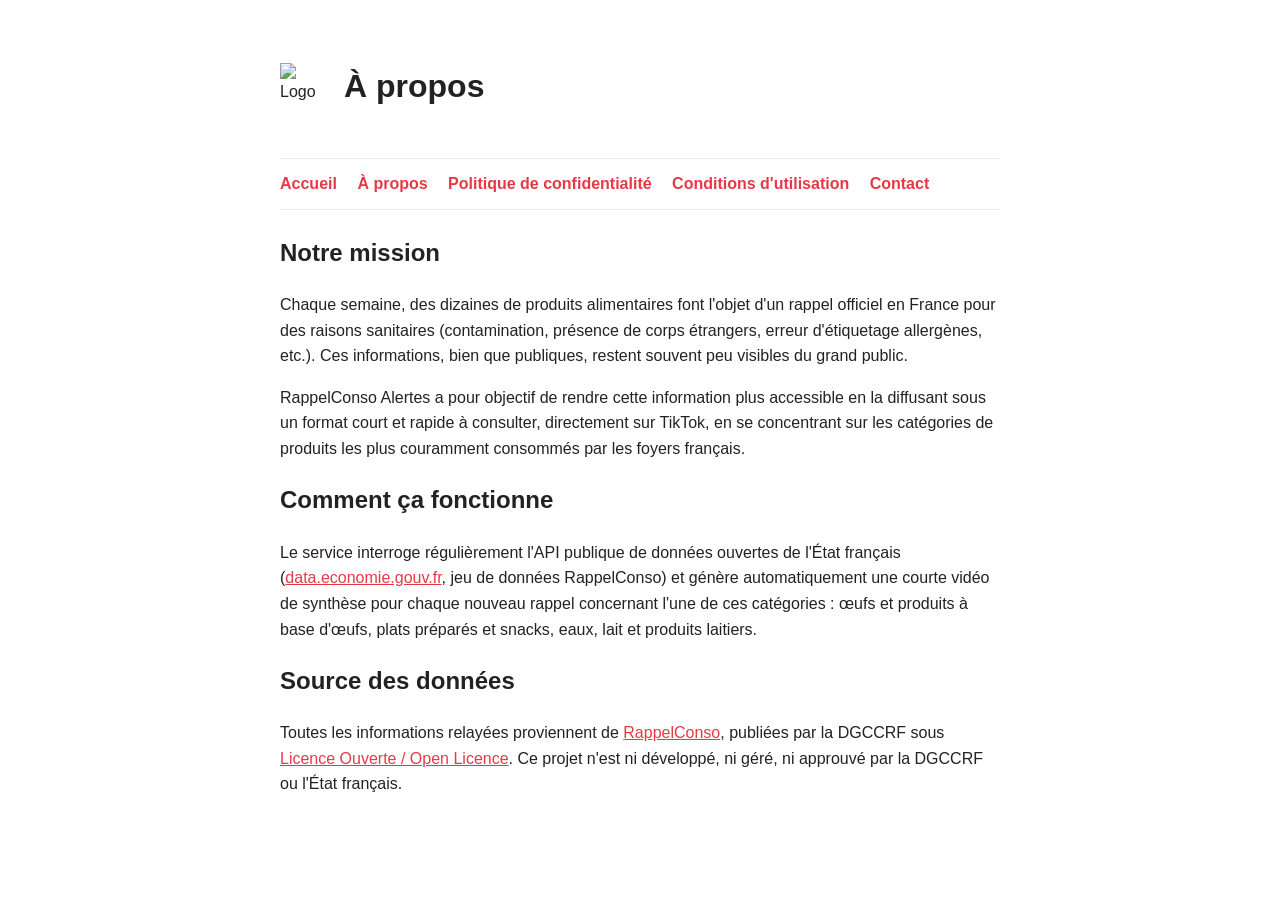
==== about.html @ c3571bfc "Add files via upload" ====
<!DOCTYPE html>
<html lang="fr">
<head>
  <meta charset="UTF-8">
  <meta name="viewport" content="width=device-width, initial-scale=1.0">
  <title>À propos — RappelConso Alertes</title>
  <style>
    body { font-family: -apple-system, Arial, sans-serif; max-width: 720px; margin: 40px auto; padding: 0 20px; line-height: 1.6; color: #222; }
    header { display: flex; align-items: center; gap: 16px; margin-bottom: 24px; }
    img.icon { width: 48px; height: 48px; }
    nav { margin: 24px 0; padding: 12px 0; border-top: 1px solid #eee; border-bottom: 1px solid #eee; }
    nav a { margin-right: 16px; color: #E63946; text-decoration: none; font-weight: 600; }
    nav a:hover { text-decoration: underline; }
    a { color: #E63946; }
  </style>
</head>
<body>
  <header>
    <img class="icon" src="app_icon.png" alt="Logo RappelConso Alertes">
    <h1>À propos</h1>
  </header>

  <nav>
    <a href="index.html">Accueil</a>
    <a href="about.html">À propos</a>
    <a href="privacy.html">Politique de confidentialité</a>
    <a href="terms.html">Conditions d'utilisation</a>
    <a href="contact.html">Contact</a>
  </nav>

  <h2>Notre mission</h2>
  <p>
    Chaque semaine, des dizaines de produits alimentaires font l'objet d'un
    rappel officiel en France pour des raisons sanitaires (contamination,
    présence de corps étrangers, erreur d'étiquetage allergènes, etc.).
    Ces informations, bien que publiques, restent souvent peu visibles du
    grand public.
  </p>
  <p>
    RappelConso Alertes a pour objectif de rendre cette information plus
    accessible en la diffusant sous un format court et rapide à consulter,
    directement sur TikTok, en se concentrant sur les catégories de produits
    les plus couramment consommés par les foyers français.
  </p>

  <h2>Comment ça fonctionne</h2>
  <p>
    Le service interroge régulièrement l'API publique de données ouvertes
    de l'État français (<a href="https://data.economie.gouv.fr/" target="_blank" rel="noopener">data.economie.gouv.fr</a>,
    jeu de données RappelConso) et génère automatiquement une courte vidéo
    de synthèse pour chaque nouveau rappel concernant l'une de ces
    catégories : œufs et produits à base d'œufs, plats préparés et snacks,
    eaux, lait et produits laitiers.
  </p>

  <h2>Source des données</h2>
  <p>
    Toutes les informations relayées proviennent de
    <a href="https://rappel.conso.gouv.fr/" target="_blank" rel="noopener">RappelConso</a>,
    publiées par la DGCCRF sous
    <a href="https://www.etalab.gouv.fr/licence-ouverte-open-licence/" target="_blank" rel="noopener">Licence Ouverte / Open Licence</a>.
    Ce projet n'est ni développé, ni géré, ni approuvé par la DGCCRF ou
    l'État français.
  </p>
</body>
</html>
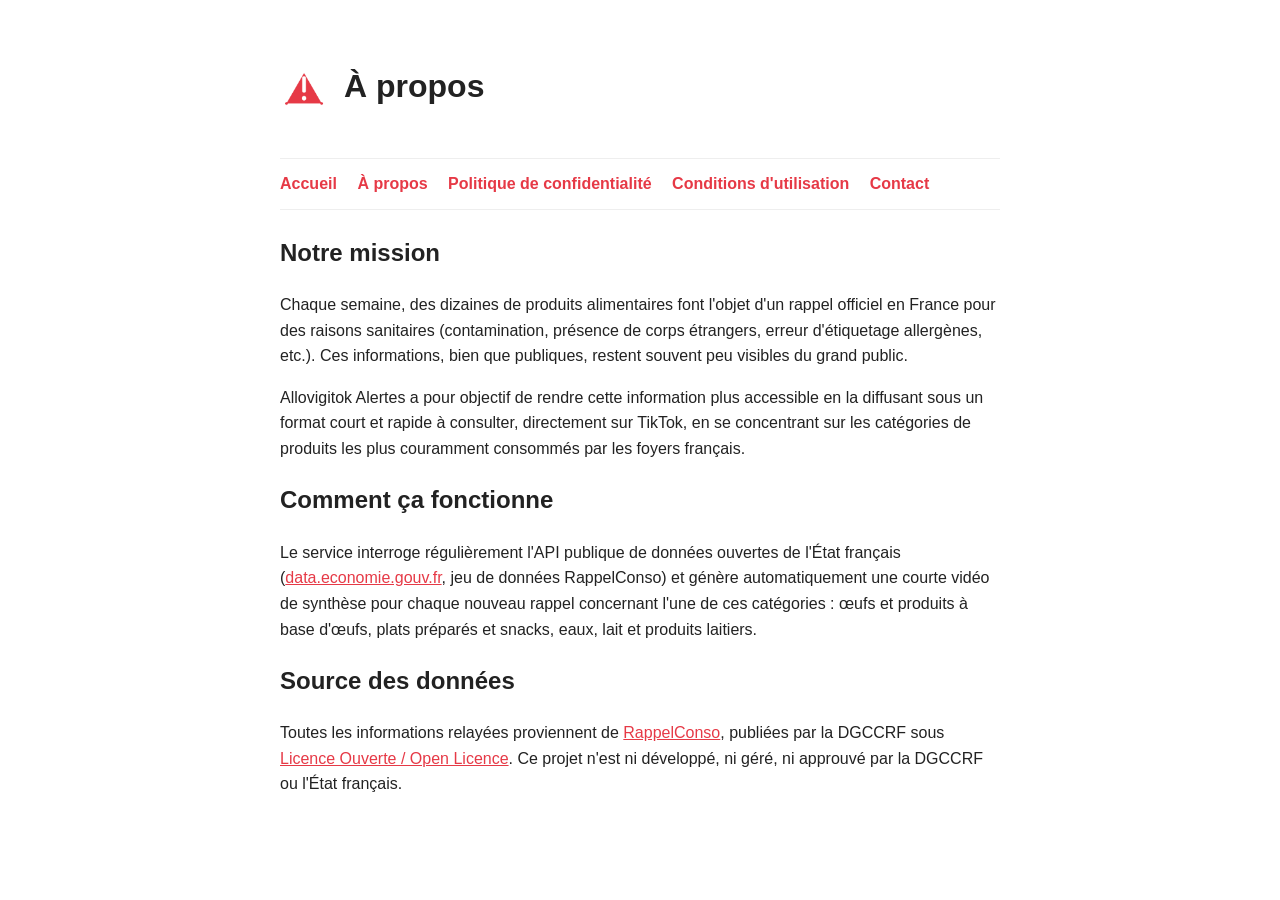
==== commit ffbab13f: "Rename RappelConso Alertes to Allovigitok Alertes" ====
--- a/about.html
+++ b/about.html
@@ -3,7 +3,7 @@
 <head>
   <meta charset="UTF-8">
   <meta name="viewport" content="width=device-width, initial-scale=1.0">
-  <title>À propos — RappelConso Alertes</title>
+  <title>À propos — Allovigitok Alertes</title>
   <style>
     body { font-family: -apple-system, Arial, sans-serif; max-width: 720px; margin: 40px auto; padding: 0 20px; line-height: 1.6; color: #222; }
     header { display: flex; align-items: center; gap: 16px; margin-bottom: 24px; }
@@ -37,7 +37,7 @@
     grand public.
   </p>
   <p>
-    RappelConso Alertes a pour objectif de rendre cette information plus
+    Allovigitok Alertes a pour objectif de rendre cette information plus
     accessible en la diffusant sous un format court et rapide à consulter,
     directement sur TikTok, en se concentrant sur les catégories de produits
     les plus couramment consommés par les foyers français.
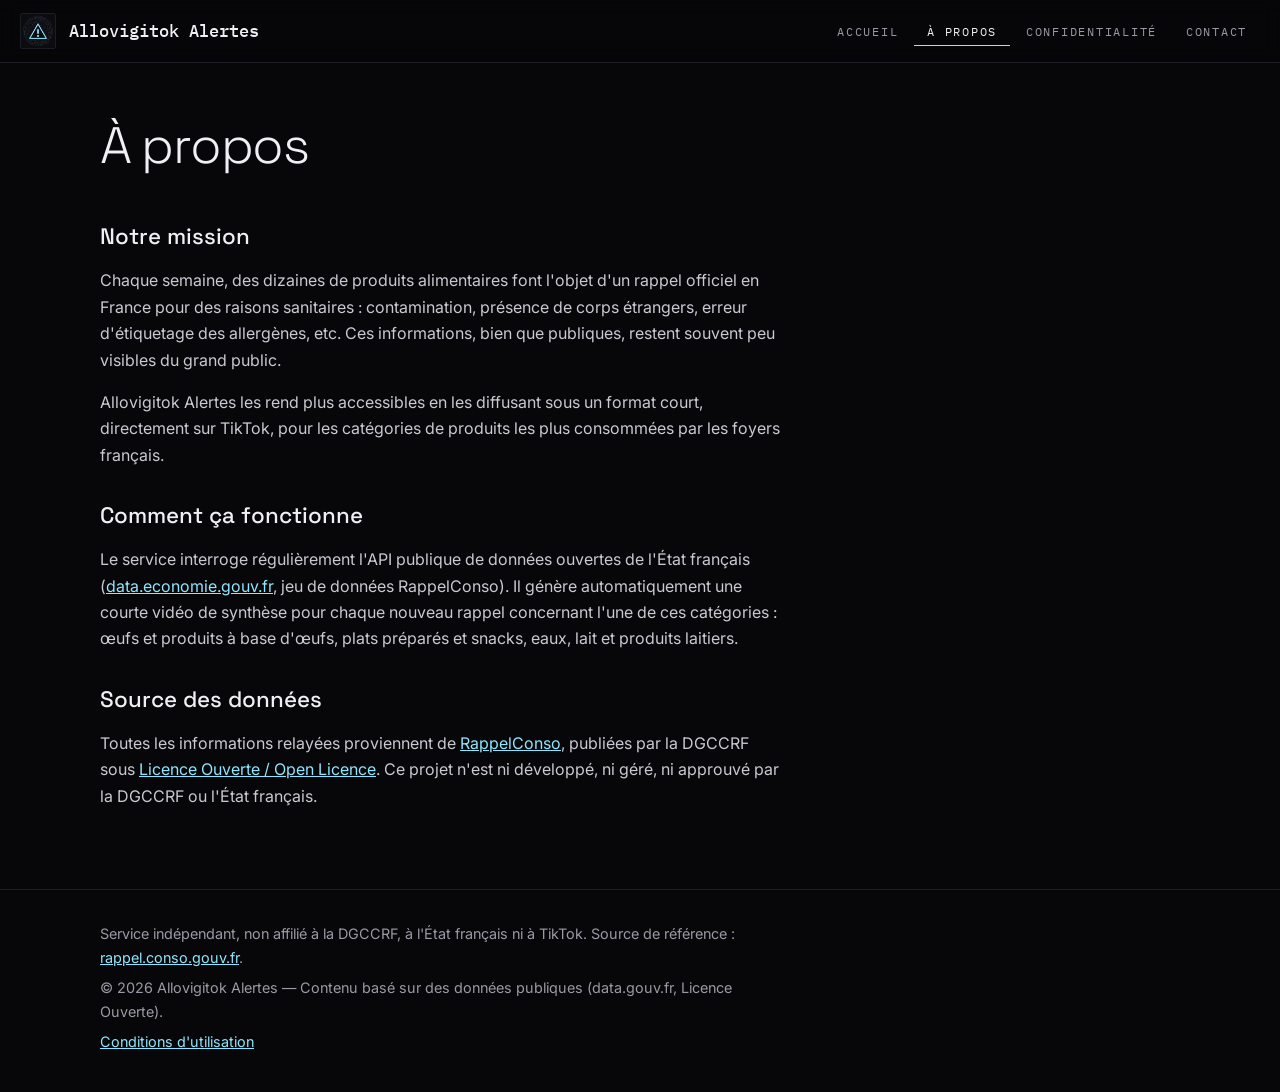
==== commit ebefcaf1: "Add files via upload" ====
--- a/about.html
+++ b/about.html
@@ -1,66 +1,47 @@
 <!DOCTYPE html>
 <html lang="fr">
 <head>
-  <meta charset="UTF-8">
-  <meta name="viewport" content="width=device-width, initial-scale=1.0">
-  <title>À propos — Allovigitok Alertes</title>
-  <style>
-    body { font-family: -apple-system, Arial, sans-serif; max-width: 720px; margin: 40px auto; padding: 0 20px; line-height: 1.6; color: #222; }
-    header { display: flex; align-items: center; gap: 16px; margin-bottom: 24px; }
-    img.icon { width: 48px; height: 48px; }
-    nav { margin: 24px 0; padding: 12px 0; border-top: 1px solid #eee; border-bottom: 1px solid #eee; }
-    nav a { margin-right: 16px; color: #E63946; text-decoration: none; font-weight: 600; }
-    nav a:hover { text-decoration: underline; }
-    a { color: #E63946; }
-  </style>
+<meta charset="utf-8">
+<meta name="viewport" content="width=device-width, initial-scale=1">
+<title>À propos — Allovigitok Alertes</title>
+<link rel="icon" href="app_icon.png">
+<link rel="preconnect" href="https://fonts.googleapis.com">
+<link rel="preconnect" href="https://fonts.gstatic.com" crossorigin>
+<link rel="stylesheet" href="https://fonts.googleapis.com/css2?family=Space+Grotesk:wght@300;500&amp;family=Inter:wght@400;500&amp;family=IBM+Plex+Mono:wght@400;500&display=swap">
+<link rel="stylesheet" href="style.css">
 </head>
 <body>
-  <header>
-    <img class="icon" src="app_icon.png" alt="Logo RappelConso Alertes">
-    <h1>À propos</h1>
-  </header>
+<header class="site-header"><div class="wrap bar">
+  <a class="brand" href="index.html"><img src="app_icon.png" alt="" width="32" height="32">Allovigitok Alertes</a>
+  <button class="menu-btn" aria-expanded="false" aria-controls="nav">Menu</button>
+  <nav id="nav" aria-label="Navigation principale"><ul>
+    <li><a href="index.html">Accueil</a></li>
+    <li><a href="about.html" aria-current="page">À propos</a></li>
+    <li><a href="privacy.html">Confidentialité</a></li>
+    <li><a href="contact.html">Contact</a></li>
+  </ul></nav>
+</div></header>
 
-  <nav>
-    <a href="index.html">Accueil</a>
-    <a href="about.html">À propos</a>
-    <a href="privacy.html">Politique de confidentialité</a>
-    <a href="terms.html">Conditions d'utilisation</a>
-    <a href="contact.html">Contact</a>
-  </nav>
+<main class="wrap">
+  <div class="page-head"><h1>À propos</h1></div>
+  <div class="prose">
+    <h2>Notre mission</h2>
+    <p>Chaque semaine, des dizaines de produits alimentaires font l'objet d'un rappel officiel en France pour des raisons sanitaires : contamination, présence de corps étrangers, erreur d'étiquetage des allergènes, etc. Ces informations, bien que publiques, restent souvent peu visibles du grand public.</p>
+    <p>Allovigitok Alertes les rend plus accessibles en les diffusant sous un format court, directement sur TikTok, pour les catégories de produits les plus consommées par les foyers français.</p>
 
-  <h2>Notre mission</h2>
-  <p>
-    Chaque semaine, des dizaines de produits alimentaires font l'objet d'un
-    rappel officiel en France pour des raisons sanitaires (contamination,
-    présence de corps étrangers, erreur d'étiquetage allergènes, etc.).
-    Ces informations, bien que publiques, restent souvent peu visibles du
-    grand public.
-  </p>
-  <p>
-    Allovigitok Alertes a pour objectif de rendre cette information plus
-    accessible en la diffusant sous un format court et rapide à consulter,
-    directement sur TikTok, en se concentrant sur les catégories de produits
-    les plus couramment consommés par les foyers français.
-  </p>
+    <h2>Comment ça fonctionne</h2>
+    <p>Le service interroge régulièrement l'API publique de données ouvertes de l'État français (<a href="https://data.economie.gouv.fr/" rel="noopener">data.economie.gouv.fr</a>, jeu de données RappelConso). Il génère automatiquement une courte vidéo de synthèse pour chaque nouveau rappel concernant l'une de ces catégories : œufs et produits à base d'œufs, plats préparés et snacks, eaux, lait et produits laitiers.</p>
 
-  <h2>Comment ça fonctionne</h2>
-  <p>
-    Le service interroge régulièrement l'API publique de données ouvertes
-    de l'État français (<a href="https://data.economie.gouv.fr/" target="_blank" rel="noopener">data.economie.gouv.fr</a>,
-    jeu de données RappelConso) et génère automatiquement une courte vidéo
-    de synthèse pour chaque nouveau rappel concernant l'une de ces
-    catégories : œufs et produits à base d'œufs, plats préparés et snacks,
-    eaux, lait et produits laitiers.
-  </p>
+    <h2>Source des données</h2>
+    <p>Toutes les informations relayées proviennent de <a href="https://rappel.conso.gouv.fr/" rel="noopener">RappelConso</a>, publiées par la DGCCRF sous <a href="https://www.etalab.gouv.fr/licence-ouverte-open-licence/" rel="noopener">Licence Ouverte / Open Licence</a>. Ce projet n'est ni développé, ni géré, ni approuvé par la DGCCRF ou l'État français.</p>
+  </div>
+</main>
 
-  <h2>Source des données</h2>
-  <p>
-    Toutes les informations relayées proviennent de
-    <a href="https://rappel.conso.gouv.fr/" target="_blank" rel="noopener">RappelConso</a>,
-    publiées par la DGCCRF sous
-    <a href="https://www.etalab.gouv.fr/licence-ouverte-open-licence/" target="_blank" rel="noopener">Licence Ouverte / Open Licence</a>.
-    Ce projet n'est ni développé, ni géré, ni approuvé par la DGCCRF ou
-    l'État français.
-  </p>
+<footer class="site-footer"><div class="wrap">
+  <p>Service indépendant, non affilié à la DGCCRF, à l'État français ni à TikTok. Source de référence : <a href="https://rappel.conso.gouv.fr/" rel="noopener">rappel.conso.gouv.fr</a>.</p>
+  <p>© 2026 Allovigitok Alertes — Contenu basé sur des données publiques (data.gouv.fr, Licence Ouverte).</p>
+  <p><a href="terms.html">Conditions d'utilisation</a></p>
+</div></footer>
+<script src="script.js"></script>
 </body>
 </html>
--- a/style.css
+++ b/style.css
@@ -0,0 +1,77 @@
+/* Allovigitok Alertes — thème sombre */
+:root{
+  --bg:#070709;--surface:#0f0f14;--ink:#f0f0f4;--muted:#9a9aa6;--line:#1d1d25;
+  --accent:#8fe7ff;--accent-ink:#06121a;--alert:#ff5a67;--yolk:#f4b942;--water:#5cc0e0;--r:10px;
+  --font-h:"Space Grotesk",system-ui,sans-serif;
+  --font-b:"Inter",system-ui,-apple-system,"Segoe UI",sans-serif;
+  --font-m:"IBM Plex Mono",ui-monospace,Menlo,Consolas,monospace;
+}
+*{box-sizing:border-box}
+html{scroll-padding-top:5rem;color-scheme:dark}
+body{margin:0;background:var(--bg);color:var(--ink);font:1rem/1.65 var(--font-b);-webkit-font-smoothing:antialiased}
+a{color:var(--accent)}
+a:focus-visible,button:focus-visible{outline:3px solid var(--accent);outline-offset:3px;border-radius:4px}
+img{max-width:100%;display:block}
+.wrap{width:min(1080px,100% - 2.5rem);margin-inline:auto}
+
+/* En-tête */
+.site-header{position:sticky;top:0;z-index:10;background:rgba(7,7,9,.85);backdrop-filter:blur(10px);border-bottom:1px solid var(--line)}
+.bar{display:flex;align-items:center;justify-content:space-between;gap:1rem;min-height:62px;width:min(1280px,100% - 2.5rem)}
+.brand{display:flex;align-items:center;gap:.8rem;font:500 1.05rem var(--font-m);color:var(--ink);text-decoration:none}
+.brand img{width:36px;height:36px;border-radius:2px;border:1px solid var(--line)}
+nav ul{display:flex;gap:.2rem;list-style:none;margin:0;padding:0}
+nav a{display:block;padding:.45rem .8rem;color:var(--muted);text-decoration:none;font:400 .78rem var(--font-m);letter-spacing:.14em;text-transform:uppercase}
+nav a:hover{color:var(--ink)}
+nav a[aria-current="page"]{color:var(--ink);box-shadow:inset 0 -1px var(--accent)}
+.menu-btn{display:none;font:400 .78rem var(--font-m);letter-spacing:.14em;text-transform:uppercase;color:var(--ink);background:transparent;border:1px solid var(--line);border-radius:4px;padding:.45rem .9rem;cursor:pointer}
+
+/* Accueil : titre centré + planète de points */
+.hero{position:relative;overflow:hidden;min-height:calc(100svh - 62px);display:grid;place-items:center;text-align:center;padding:4rem 0}
+#planet{position:absolute;left:50%;top:50%;width:min(700px,125vw);aspect-ratio:1;transform:translate(-50%,-40%);pointer-events:none}
+.hero-inner{position:relative;z-index:1;width:min(920px,100% - 2.5rem)}
+h1{font:300 clamp(2.4rem,7vw,5.6rem)/1.06 var(--font-h);letter-spacing:-.025em;margin:0 0 1.6rem}
+.lead{color:var(--muted);font-size:1.05rem;max-width:56ch;margin:0 auto 2rem}
+.actions{display:flex;flex-wrap:wrap;justify-content:center;gap:.8rem}
+.btn{display:inline-block;padding:.85rem 1.6rem;border-radius:4px;font:500 .8rem var(--font-m);letter-spacing:.12em;text-transform:uppercase;text-decoration:none;color:var(--ink);border:1px solid var(--line);background:var(--bg)}
+.btn:hover{border-color:var(--muted)}
+.btn-primary{background:var(--accent);border-color:var(--accent);color:var(--accent-ink)}
+.btn-primary:hover{border-color:var(--accent);filter:brightness(1.08)}
+
+/* Sections */
+.section{padding:3.5rem 0}
+.section h2{font:300 clamp(1.7rem,3vw,2.3rem)/1.15 var(--font-h);margin:0 0 1.8rem;letter-spacing:-.015em}
+.steps{display:grid;grid-template-columns:repeat(3,1fr);gap:1.8rem;list-style:none;margin:0;padding:0;counter-reset:s}
+.steps li{counter-increment:s;border-top:1px solid var(--line);padding-top:1rem}
+.steps li::before{content:counter(s);display:block;font:500 1rem var(--font-m);color:var(--accent);margin-bottom:.6rem}
+.steps h3,.cats h3{font:500 1.15rem var(--font-h);margin:0 0 .3rem}
+.steps p,.cats p{margin:0;color:var(--muted)}
+.cats{display:grid;grid-template-columns:repeat(2,1fr);gap:1.4rem 3rem;list-style:none;margin:0;padding:0}
+.cats li{display:grid;grid-template-columns:auto 1fr;gap:0 .9rem;align-items:start}
+.cats li::before{content:"";width:.7rem;height:.7rem;margin-top:.5rem;border-radius:50%;background:var(--c)}
+.cats li>*{grid-column:2}
+.band{background:var(--surface);border:1px solid var(--line);border-left:3px solid var(--accent);border-radius:var(--r);padding:1.4rem 1.6rem}
+.band p{margin:0;color:var(--muted)}
+.band strong{color:var(--ink)}
+
+/* Pages de texte */
+.page-head{padding:3.5rem 0 1rem}
+.page-head h1{font-size:clamp(2rem,4.5vw,3.2rem);margin:0}
+.meta{color:var(--muted);margin:.6rem 0 0}
+.prose{max-width:68ch;padding-bottom:4rem;color:#c9c9d2}
+.prose h2{font:500 1.4rem/1.2 var(--font-h);color:var(--ink);margin:2.2rem 0 .5rem}
+.prose ul{padding-left:1.2rem}
+.prose li{margin-bottom:.4rem}
+.mail-card{display:flex;flex-wrap:wrap;align-items:center;justify-content:space-between;gap:1rem;background:var(--surface);border:1px solid var(--line);border-radius:var(--r);padding:1.6rem;margin:1.5rem 0}
+.mail-card strong{font:500 1.15rem var(--font-m);color:var(--ink);word-break:break-all}
+
+/* Pied de page */
+.site-footer{border-top:1px solid var(--line);padding:2rem 0;color:var(--muted);font-size:.9rem}
+.site-footer p{margin:0 0 .4rem;max-width:75ch}
+
+@media (max-width:820px){
+  .steps,.cats{grid-template-columns:1fr}
+  .menu-btn{display:block}
+  nav{display:none;position:absolute;left:0;right:0;top:100%;background:var(--bg);border-bottom:1px solid var(--line);padding:.5rem 1.25rem 1rem}
+  nav.open{display:block}
+  nav ul{flex-direction:column}
+}
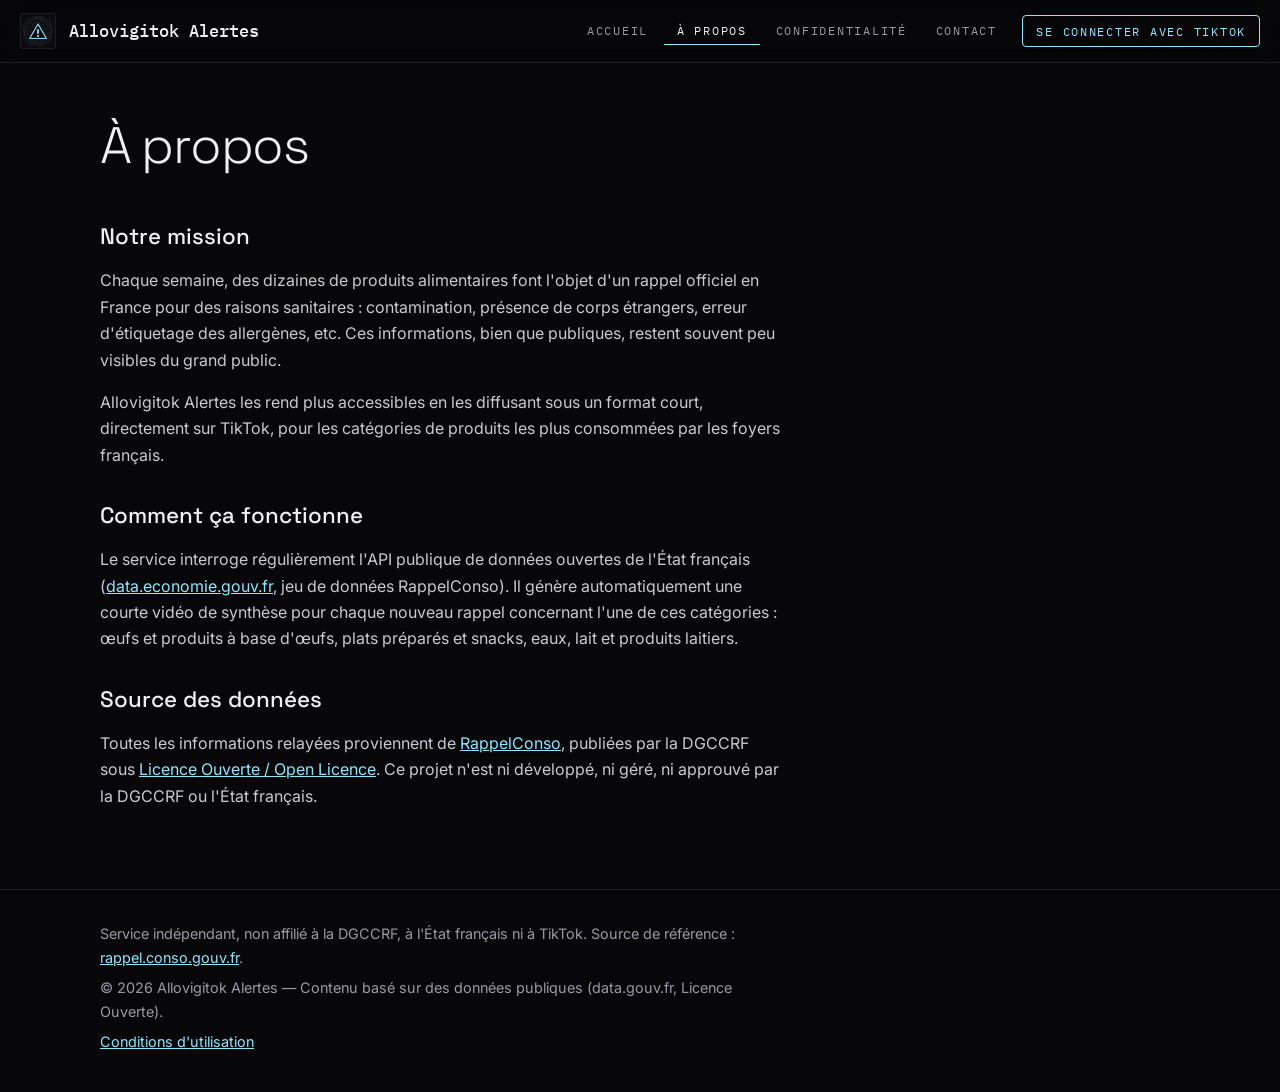
==== commit 70be1190: "Add files via upload" ====
--- a/about.html
+++ b/about.html
@@ -19,6 +19,7 @@
     <li><a href="about.html" aria-current="page">À propos</a></li>
     <li><a href="privacy.html">Confidentialité</a></li>
     <li><a href="contact.html">Contact</a></li>
+    <li><a class="nav-cta" href="https://api-vigitok.belatic.com/api/tiktok/connect">Se connecter avec TikTok</a></li>
   </ul></nav>
 </div></header>
 
--- a/style.css
+++ b/style.css
@@ -68,10 +68,18 @@
 .site-footer{border-top:1px solid var(--line);padding:2rem 0;color:var(--muted);font-size:.9rem}
 .site-footer p{margin:0 0 .4rem;max-width:75ch}
 
-@media (max-width:820px){
-  .steps,.cats{grid-template-columns:1fr}
+.nav-cta{margin-left:.6rem;border:1px solid var(--accent);border-radius:4px;color:var(--accent)}
+nav a.nav-cta:hover{background:var(--accent);color:var(--accent-ink)}
+.btn-accent{border-color:var(--accent);color:var(--accent)}
+.btn-accent:hover{background:var(--accent);border-color:var(--accent);color:var(--accent-ink)}
+
+@media (max-width:1060px){
   .menu-btn{display:block}
   nav{display:none;position:absolute;left:0;right:0;top:100%;background:var(--bg);border-bottom:1px solid var(--line);padding:.5rem 1.25rem 1rem}
   nav.open{display:block}
   nav ul{flex-direction:column}
+  .nav-cta{margin:.5rem 0 0;text-align:center}
 }
+@media (max-width:820px){
+  .steps,.cats{grid-template-columns:1fr}
+}
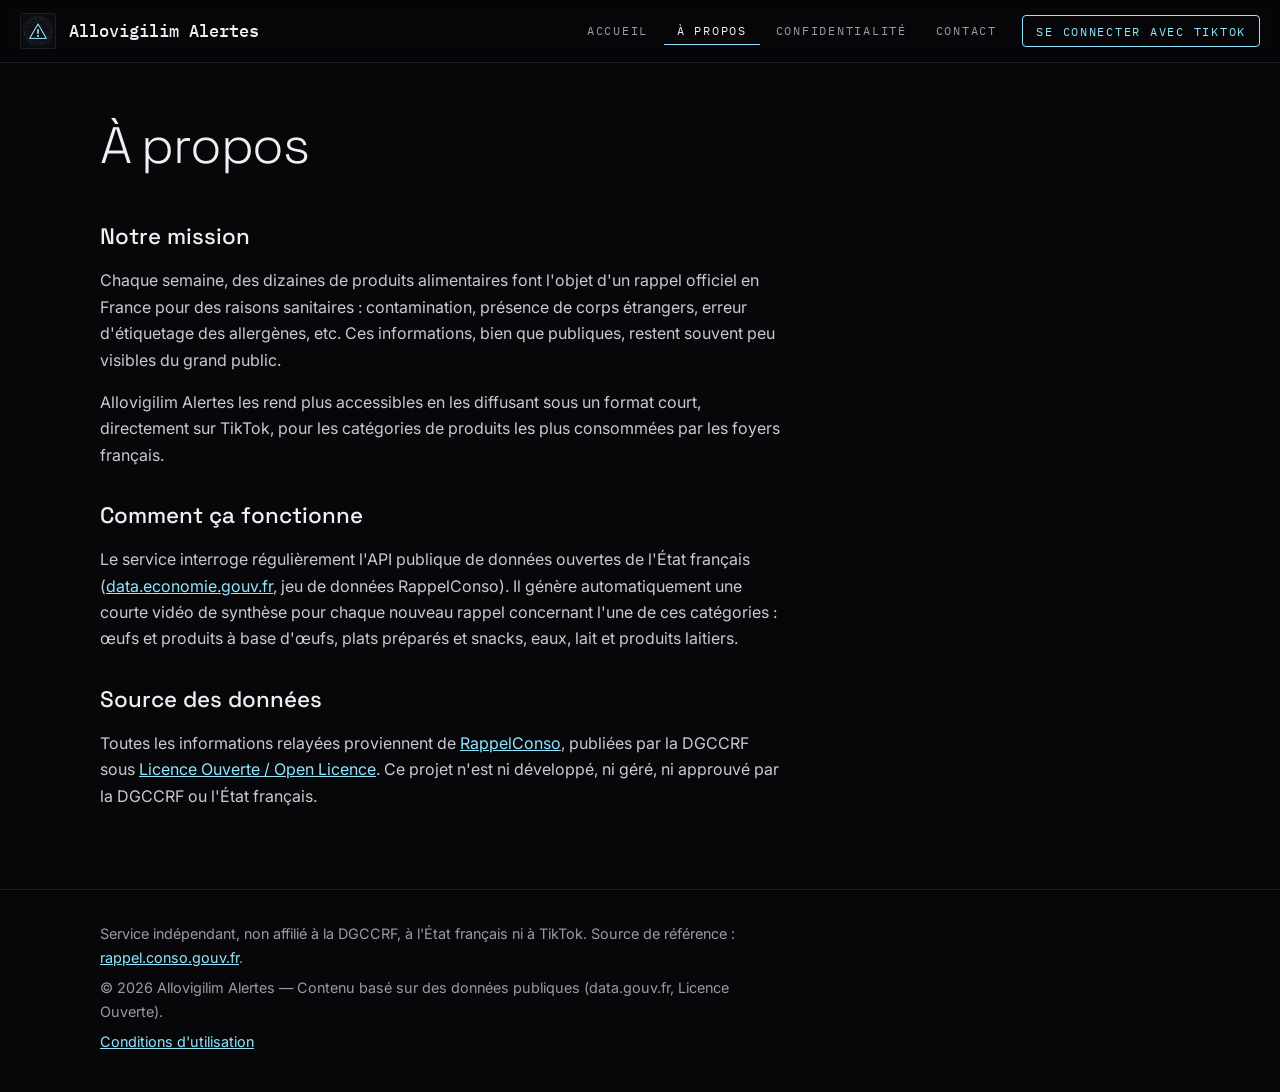
==== commit 8363c1bb: "Update branding from Allovigitok to Allovigilim" ====
--- a/about.html
+++ b/about.html
@@ -3,7 +3,7 @@
 <head>
 <meta charset="utf-8">
 <meta name="viewport" content="width=device-width, initial-scale=1">
-<title>À propos — Allovigitok Alertes</title>
+<title>À propos — Allovigilim Alertes</title>
 <link rel="icon" href="app_icon.png">
 <link rel="preconnect" href="https://fonts.googleapis.com">
 <link rel="preconnect" href="https://fonts.gstatic.com" crossorigin>
@@ -12,14 +12,14 @@
 </head>
 <body>
 <header class="site-header"><div class="wrap bar">
-  <a class="brand" href="index.html"><img src="app_icon.png" alt="" width="32" height="32">Allovigitok Alertes</a>
+  <a class="brand" href="index.html"><img src="app_icon.png" alt="" width="32" height="32">Allovigilim Alertes</a>
   <button class="menu-btn" aria-expanded="false" aria-controls="nav">Menu</button>
   <nav id="nav" aria-label="Navigation principale"><ul>
     <li><a href="index.html">Accueil</a></li>
     <li><a href="about.html" aria-current="page">À propos</a></li>
     <li><a href="privacy.html">Confidentialité</a></li>
     <li><a href="contact.html">Contact</a></li>
-    <li><a class="nav-cta" href="https://api-vigitok.belatic.com/api/tiktok/connect">Se connecter avec TikTok</a></li>
+    <li><a class="nav-cta" href="https://api-vigilim.belatic.com/api/tiktok/connect">Se connecter avec TikTok</a></li>
   </ul></nav>
 </div></header>
 
@@ -28,7 +28,7 @@
   <div class="prose">
     <h2>Notre mission</h2>
     <p>Chaque semaine, des dizaines de produits alimentaires font l'objet d'un rappel officiel en France pour des raisons sanitaires : contamination, présence de corps étrangers, erreur d'étiquetage des allergènes, etc. Ces informations, bien que publiques, restent souvent peu visibles du grand public.</p>
-    <p>Allovigitok Alertes les rend plus accessibles en les diffusant sous un format court, directement sur TikTok, pour les catégories de produits les plus consommées par les foyers français.</p>
+    <p>Allovigilim Alertes les rend plus accessibles en les diffusant sous un format court, directement sur TikTok, pour les catégories de produits les plus consommées par les foyers français.</p>
 
     <h2>Comment ça fonctionne</h2>
     <p>Le service interroge régulièrement l'API publique de données ouvertes de l'État français (<a href="https://data.economie.gouv.fr/" rel="noopener">data.economie.gouv.fr</a>, jeu de données RappelConso). Il génère automatiquement une courte vidéo de synthèse pour chaque nouveau rappel concernant l'une de ces catégories : œufs et produits à base d'œufs, plats préparés et snacks, eaux, lait et produits laitiers.</p>
@@ -40,7 +40,7 @@
 
 <footer class="site-footer"><div class="wrap">
   <p>Service indépendant, non affilié à la DGCCRF, à l'État français ni à TikTok. Source de référence : <a href="https://rappel.conso.gouv.fr/" rel="noopener">rappel.conso.gouv.fr</a>.</p>
-  <p>© 2026 Allovigitok Alertes — Contenu basé sur des données publiques (data.gouv.fr, Licence Ouverte).</p>
+  <p>© 2026 Allovigilim Alertes — Contenu basé sur des données publiques (data.gouv.fr, Licence Ouverte).</p>
   <p><a href="terms.html">Conditions d'utilisation</a></p>
 </div></footer>
 <script src="script.js"></script>
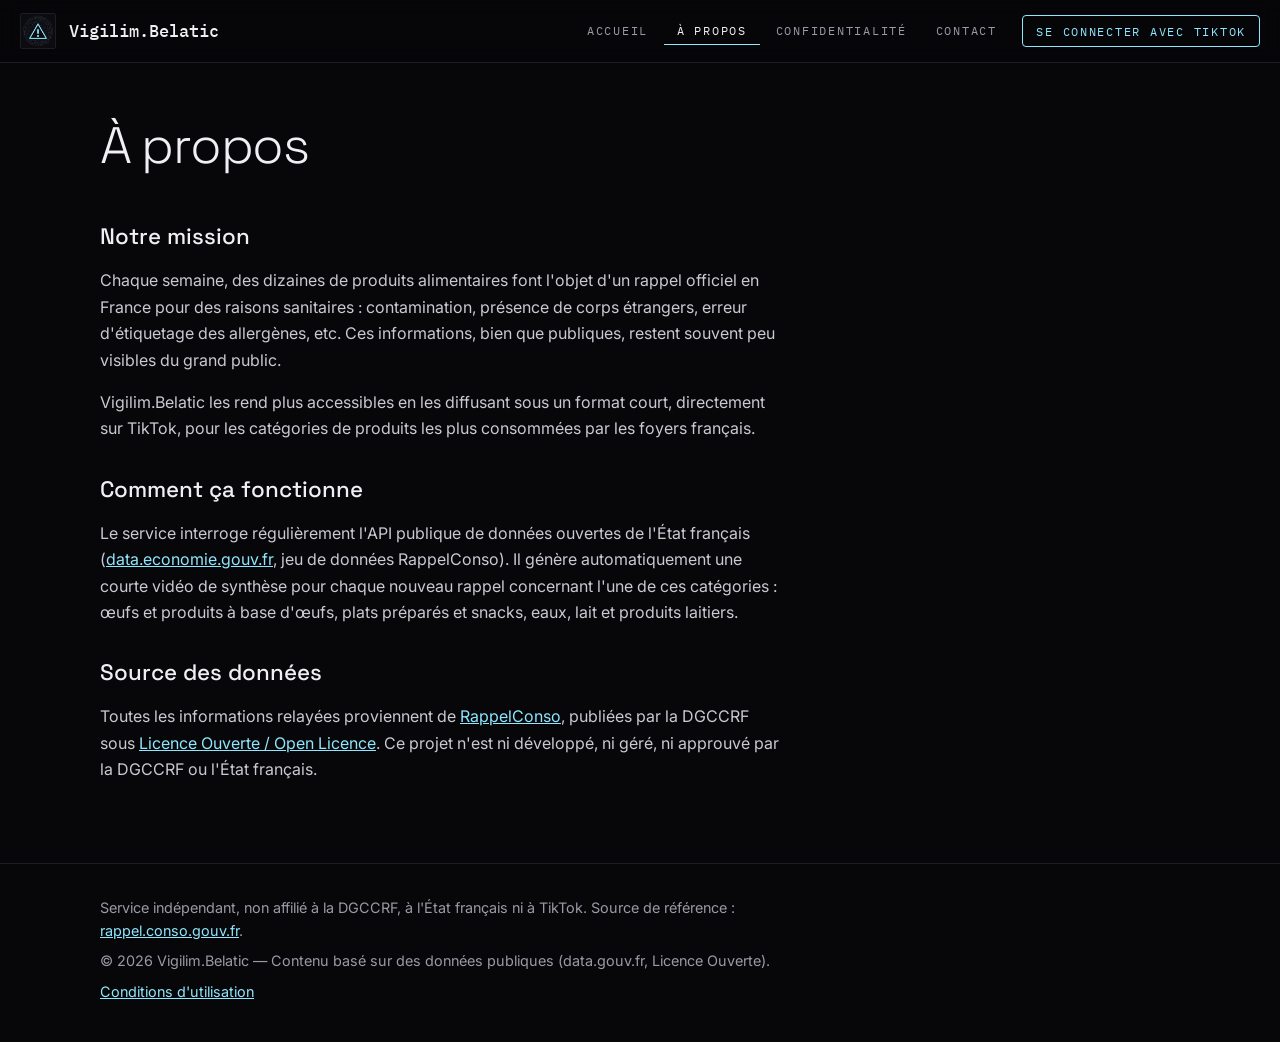
==== commit 31dfa994: "Rename Allovigilim Alertes to Vigilim.Belatic" ====
--- a/about.html
+++ b/about.html
@@ -3,7 +3,7 @@
 <head>
 <meta charset="utf-8">
 <meta name="viewport" content="width=device-width, initial-scale=1">
-<title>À propos — Allovigilim Alertes</title>
+<title>À propos — Vigilim.Belatic</title>
 <link rel="icon" href="app_icon.png">
 <link rel="preconnect" href="https://fonts.googleapis.com">
 <link rel="preconnect" href="https://fonts.gstatic.com" crossorigin>
@@ -12,7 +12,7 @@
 </head>
 <body>
 <header class="site-header"><div class="wrap bar">
-  <a class="brand" href="index.html"><img src="app_icon.png" alt="" width="32" height="32">Allovigilim Alertes</a>
+  <a class="brand" href="index.html"><img src="app_icon.png" alt="" width="32" height="32">Vigilim.Belatic</a>
   <button class="menu-btn" aria-expanded="false" aria-controls="nav">Menu</button>
   <nav id="nav" aria-label="Navigation principale"><ul>
     <li><a href="index.html">Accueil</a></li>
@@ -28,7 +28,7 @@
   <div class="prose">
     <h2>Notre mission</h2>
     <p>Chaque semaine, des dizaines de produits alimentaires font l'objet d'un rappel officiel en France pour des raisons sanitaires : contamination, présence de corps étrangers, erreur d'étiquetage des allergènes, etc. Ces informations, bien que publiques, restent souvent peu visibles du grand public.</p>
-    <p>Allovigilim Alertes les rend plus accessibles en les diffusant sous un format court, directement sur TikTok, pour les catégories de produits les plus consommées par les foyers français.</p>
+    <p>Vigilim.Belatic les rend plus accessibles en les diffusant sous un format court, directement sur TikTok, pour les catégories de produits les plus consommées par les foyers français.</p>
 
     <h2>Comment ça fonctionne</h2>
     <p>Le service interroge régulièrement l'API publique de données ouvertes de l'État français (<a href="https://data.economie.gouv.fr/" rel="noopener">data.economie.gouv.fr</a>, jeu de données RappelConso). Il génère automatiquement une courte vidéo de synthèse pour chaque nouveau rappel concernant l'une de ces catégories : œufs et produits à base d'œufs, plats préparés et snacks, eaux, lait et produits laitiers.</p>
@@ -40,7 +40,7 @@
 
 <footer class="site-footer"><div class="wrap">
   <p>Service indépendant, non affilié à la DGCCRF, à l'État français ni à TikTok. Source de référence : <a href="https://rappel.conso.gouv.fr/" rel="noopener">rappel.conso.gouv.fr</a>.</p>
-  <p>© 2026 Allovigilim Alertes — Contenu basé sur des données publiques (data.gouv.fr, Licence Ouverte).</p>
+  <p>© 2026 Vigilim.Belatic — Contenu basé sur des données publiques (data.gouv.fr, Licence Ouverte).</p>
   <p><a href="terms.html">Conditions d'utilisation</a></p>
 </div></footer>
 <script src="script.js"></script>
--- a/style.css
+++ b/style.css
@@ -1,4 +1,4 @@
-/* Allovigitok Alertes — thème sombre */
+/* Allovigilim Alertes — thème sombre */
 :root{
   --bg:#070709;--surface:#0f0f14;--ink:#f0f0f4;--muted:#9a9aa6;--line:#1d1d25;
   --accent:#8fe7ff;--accent-ink:#06121a;--alert:#ff5a67;--yolk:#f4b942;--water:#5cc0e0;--r:10px;
